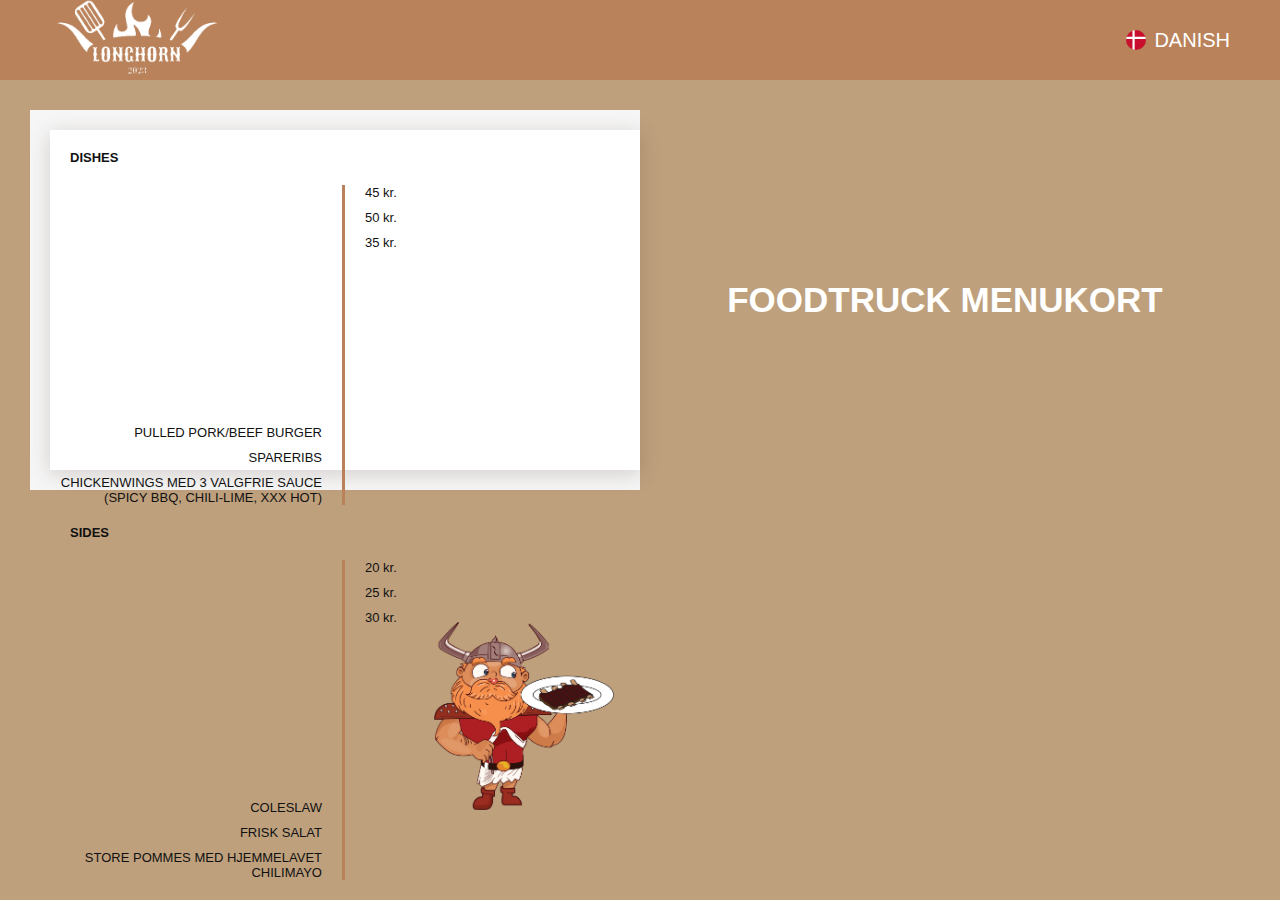
==== foodtruck.html @ 35df784f "first commit" ====
<!DOCTYPE html>
<html lang="en">

<head>
    <meta charset="UTF-8">
    <meta http-equiv="X-UA-Compatible" content="IE=edge">
    <meta name="viewport" content="width=device-width, initial-scale=1.0">
    <title>Document</title>
    <link rel="stylesheet" href="styles/style.css">
    <link rel="stylesheet" href="jquery.flipster.min.css">
</head>

<body>
    <header>
        <a href="index.html"><img class="logo" src="/img/logo.png" alt="logo"></a>
       
    
        <nav>
            <ul class="nav_links">
                <div class="lang-menu">
                    <div class="selected-lang">
                        <a class="dk">DANISH</a>
                    </div>
                </div>
                <!-- <svg class="dropdown_icon" viewBox="0 0 20 20">
                    <path fill="white"
                        d="M3.314,4.8h13.372c0.41,0,0.743-0.333,0.743-0.743c0-0.41-0.333-0.743-0.743-0.743H3.314
                        c-0.41,0-0.743,0.333-0.743,0.743C2.571,4.467,2.904,4.8,3.314,4.8z M16.686,15.2H3.314c-0.41,0-0.743,0.333-0.743,0.743
                        s0.333,0.743,0.743,0.743h13.372c0.41,0,0.743-0.333,0.743-0.743S17.096,15.2,16.686,15.2z M16.686,9.257H3.314
                        c-0.41,0-0.743,0.333-0.743,0.743s0.333,0.743,0.743,0.743h13.372c0.41,0,0.743-0.333,0.743-0.743S17.096,9.257,16.686,9.257z">
                    </path>
                </svg> -->
            </ul>
        </nav>
    </header>

<div class="program-container">
    <div class="lowerboxprogram">
        <div class="programlowleft">
            <div class="whitebox">
                <img class="vikingribs" src="/img/Viking m mad.png" alt="">
                <h2>DISHES</h2>
                <div class="tider">
                    <div class="tiderleft">
                        <p>PULLED PORK/BEEF BURGER</p>
                        <p>SPARERIBS</p>
                        <p>CHICKENWINGS MED 3 VALGFRIE SAUCE <br> (SPICY BBQ, CHILI-LIME, XXX HOT)</p>
                    </div>
                    <div class="tiderright">

                        <p>45 kr.</p>
                        <p>50 kr.</p>
                        <p>35 kr.</p>

                    </div>
                </div>
                <h2>SIDES</h2>
                <div class="tider">
                    <div class="tiderleft">
                        <p>COLESLAW</p>
                        <p>FRISK SALAT</p>
                        <p>STORE POMMES MED HJEMMELAVET CHILIMAYO</p>

                    </div>
                    <div class="tiderright">
                        <p>20 kr.</p>
                        <p>25 kr.</p>
                        <p>30 kr.</p>


                    </div>
                </div>
            </div>
        </div>
        <div class="programlowright">
            <h1>FOODTRUCK MENUKORT</h1>
        </div>
    </div>
</div>

</body>

</html>
---- styles/style.css ----
* {
  box-sizing: border-box;
  margin: 0;
  padding: 0;
}

body {
  width: 100%;
  font-family: "Trebuchet MS", Tahoma, sans-serif;
  color: #111111;
  background-color: #F6F6F6;
}

header {
  background-color: #BA825A;
  height: 80px;
  display: flex;
  justify-content: space-between;
  align-items: center;
  padding: 0 50px 0 50px;
}

.popup {
  position: relative;
  display: inline-block;
  cursor: pointer;
}

.popup .popuptext {
  visibility: hidden;
  width: 300px;
  height: 300px;
  background-color: #555;
  color: #fff;
  text-align: center;
  border-radius: 6px;
  padding: 8px 4px;
  position: absolute;
  z-index: 1;
  bottom: 105%;
  left: 27%;
  margin-left: -80px;
}

.popup .popuptext::after {
  content: "";
  position: absolute;
  top: 100%;
  left: 50%;
  margin-left: -5px;
  border-width: 5px;
  border-style: solid;
  border-color: #555 transparent transparent transparent;
}

.popup .show {
  visibility: visible;
  -webkit-animation: fadeIn 1s;
  animation: fadeIn 1s;
}

@-webkit-keyframes fadeIn {
  from {
    opacity: 0;
  }
  to {
    opacity: 1;
  }
}
@keyframes fadeIn {
  from {
    opacity: 0;
  }
  to {
    opacity: 1;
  }
}
.date {
  height: 40px;
}

li,
a,
button {
  font-family: "Trebuchet MS", Tahoma, sans-serif;
  font-weight: 500;
  color: #ffffff;
  font-size: 20px;
  text-decoration: none;
}

.dropdown_icon {
  width: 30px;
}

.logo {
  cursor: pointer;
}

.nav_links {
  list-style: none;
  height: 80px;
  display: flex;
  align-items: center;
  gap: 30px;
}

.nav_links_center {
  list-style: none;
  height: 80px;
  display: flex;
  align-items: center;
  gap: 30px;
}

.nav_links_center li {
  font-size: 10px;
}

.nav_links_center a {
  font-size: 15px;
}

.nav_links li {
  display: inline-block;
}

.language {
  display: flex;
}

.selected-lang {
  cursor: pointer;
  display: flex;
  justify-content: space-between;
  align-items: center;
  gap: 8px;
  color: #ffffff;
  font-size: 20px;
  font-weight: bold;
}

.selected-lang a:hover {
  color: #F6F6F6;
}

.selected-lang:before {
  content: "";
  display: block;
  width: 20px;
  height: 20px;
  background-image: url(/img/Flag_of_Denmark.svg);
  border-radius: 50px;
}

.hero {
  background-image: url(/img/bgHero.png);
  height: calc(100vh - 80px);
  background-position: center;
  background-size: cover;
  display: flex;
  justify-content: center;
  align-items: center;
}

.logo {
  height: 80px;
  position: relative;
}

.box1 {
  height: calc(100vh - 80px);
  width: 25%;
  display: flex;
  justify-content: center;
  align-items: flex-end;
}

.kidsque {
  position: relative;
  bottom: 0;
  width: 300px;
  padding-bottom: 50px;
  height: 100%;
}

.box2 {
  height: calc(100vh - 80px);
  width: 50%;
  display: flex;
  flex-direction: column;
  gap: 20px;
  align-items: center;
  justify-content: center;
}

.box2 h1 {
  color: transparent;
  -webkit-text-stroke: 2px #F6F6F6;
  font-size: 70px;
  text-align: center;
}

.tilmeld {
  width: 300px;
  height: 40px;
  background-color: transparent;
  color: #BEA07D;
  border-color: #BEA07D;
}

.program {
  width: 300px;
  height: 50px;
  background-color: #BA825A;
  color: #ffffff;
  border: none;
}

.box2 h2 {
  color: #BA825A;
  text-align: center;
}

.box3 {
  height: calc(100vh - 80px);
  width: 25%;
}

.site2 {
  height: 470px;
  width: 100%;
  background-color: #BA825A;
  background-image: url(/img/background2.png);
  background-repeat: repeat-x;
  background-size: 300px;
  overflow: hidden;
  display: flex;
  justify-content: center;
  align-items: center;
  padding: 10px;
  box-shadow: 5px 10px;
  min-height: 470px;
  background-attachment: fixed;
  background-position: center;
  background-repeat: no-repeat;
  background-size: cover;
}

.site2 .carousel {
  width: 300px;
  overflow: visible;
  margin: 0px auto 0;
  filter: drop-shadow(16px 16px 20px black);
}

.countdown {
  display: flex;
  height: 474px;
  background-color: #F6F6F6;
  align-items: center;
  justify-content: center;
  flex-direction: column;
}

.countdown h1 {
  color: #BA825A;
  padding-bottom: 20px;
  font-weight: bold;
}

.lauchtime {
  display: flex;
  gap: 30px;
  justify-content: center;
  width: 700px;
}

.lauchtime div {
  text-align: center;
}

.lauchtime div p {
  font-size: 70px;
  margin-bottom: 14px;
  text-align: center;
  color: transparent;
  -webkit-text-stroke: 2px #BA825A;
}

.dato {
  text-align: center;
  color: #BA825A;
}

.container-signup {
  background-color: #F6F6F6;
  height: calc(100vh - 80px);
  width: 100vw;
  display: flex;
  flex-direction: column;
}

.signuptext h1 {
  display: flex;
  padding: 75px 0 75px 0px;
  height: 20vh;
  align-items: center;
  font-size: 60px;
  font-weight: bold;
  justify-content: center;
}

.inner-container-signup {
  height: 80vh;
  display: flex;
  justify-content: center;
}

.inner-container-signup2 {
  display: flex;
  flex-direction: column;
  height: 100%;
}

.team-signup {
  background-color: #ffffff;
  width: 20%;
  margin: 0 50px 0 50px;
  border: 1px solid #707070;
  border-radius: 20px;
  padding: 40px 40px 40px 40px;
  height: 90%;
}

.team-signup h1 {
  font-size: 50px;
}

.team-signup h2 {
  font-size: 20px;
  margin: 0 0 30px 0;
}

.voluntary-signup {
  background-color: #ffffff;
  width: 20%;
  margin: 0 50px 0 50px;
  border: 1px solid #707070;
  border-radius: 20px;
  padding: 40px 40px 40px 40px;
  height: 90%;
}

.voluntary-signup h1 {
  font-size: 50px;
}

.voluntary-signup h2 {
  font-size: 20px;
  margin: 0 0 30px 0;
}

.judge-signup {
  background-color: #ffffff;
  width: 20%;
  margin: 0 50px 0 50px;
  border: 1px solid #707070;
  border-radius: 20px;
  padding: 40px 40px 40px 40px;
  height: 90%;
}

.judge-signup h1 {
  font-size: 50px;
}

.judge-signup h2 {
  font-size: 20px;
  margin: 0 0 30px 0;
}

.spacer {
  height: 200px;
}

.yes-section {
  display: flex;
  margin-bottom: 10px;
}

.yes-section p {
  display: flex;
  align-items: center;
}

.icon-tabler-circle-check {
  color: #BA825A;
  width: 30px;
  height: 30px;
}

.tilmelding-knap {
  color: #ffffff;
  width: 100%;
  height: 60px;
  background-color: #BA825A;
  border: none;
  border-radius: 5px;
}

.center-holder {
  display: flex;
  flex-direction: column;
  justify-content: center;
  height: 100%;
}

.container-teamsignup {
  background-color: #F6F6F6;
  height: calc(100vh - 80px);
  padding: 50px;
}

.inner-container-teamsignup {
  background-color: #ffffff;
  height: 100%;
  display: flex;
}

.left-side {
  width: 50%;
  padding: 50px;
  display: flex;
  flex-direction: column;
  justify-content: space-between;
}

.left-side h1 {
  font-size: 70px;
  height: 200px;
}

.formclass {
  display: block;
  justify-content: space-between;
}

input[type=text],
select,
textarea {
  width: 100%;
  padding: 12px;
  border: 1px solid #ccc;
  border-radius: 4px;
  box-sizing: border-box;
  margin-top: 6px;
  margin-bottom: 16px;
  resize: vertical;
}

input[type=file],
select,
textarea {
  width: 100%;
  padding: 12px;
  border: 1px solid #BA825A;
  border-radius: 4px;
  box-sizing: border-box;
  margin-top: 6px;
  margin-bottom: 16px;
}

input[type=radio],
select,
textarea {
  width: 100%;
  border: 1px solid #ccc;
  border-radius: 4px;
  box-sizing: border-box;
}

input[type=submit],
select,
textarea {
  width: 100%;
  padding: 12px;
  border: 1px solid #ccc;
  border-radius: 4px;
  box-sizing: border-box;
  margin-top: 6px;
  margin-bottom: 16px;
}

input[type=submit] {
  background-color: #BA825A;
  color: white;
  padding: 25px 20px;
  border: none;
  border-radius: 4px;
  cursor: pointer;
}

input[type=submit]:hover {
  background-color: #BEA07D;
}

.doubleform {
  display: flex;
  width: 100%;
}

.firstform {
  width: 50%;
}

.secondform {
  width: 50%;
}

.upload label {
  width: 100%;
}

.right-side {
  background-image: url(../img/teamimage.png);
  height: 100%;
  width: 50%;
  background-position: center;
  background-size: cover;
}

.radioform {
  display: flex;
  flex-direction: column;
  width: 100%;
  padding: 12px;
  border: 1px solid #ccc;
  border-radius: 4px;
  box-sizing: border-box;
  margin-top: 6px;
  margin-bottom: 16px;
  justify-content: center;
}

.radioform input {
  width: 20px;
  margin: 15px;
  justify-content: center;
}

.rowform {
  display: flex;
  flex-direction: row;
  align-items: center;
}

.rowform label {
  width: 70px;
}

.rowform input {
  align-items: center;
  justify-content: center;
}

#cb {
  accent-color: #BA825A;
}

.right-side2 {
  background-image: url(../img/volimg.png);
  height: 100%;
  width: 50%;
  background-position: center;
  background-size: cover;
}

.right-side3 {
  background-image: url(../img/judgeimg.jpg);
  height: 100%;
  width: 50%;
  background-position: center;
  background-size: cover;
}

.subscribe {
  display: flex;
  flex-direction: column;
  align-items: center;
  justify-content: center;
  background: #ffffff;
  width: 50%;
  height: 400px;
  box-shadow: 0 4px 20px rgba(73, 51, 35, 0.2);
}

.subscribe__title {
  font-weight: bold;
  font-size: 26px;
  margin-bottom: 18px;
}

.subscribe__copy {
  max-width: 450px;
  text-align: center;
  margin-bottom: 40px;
  line-height: 1.5;
}

.form {
  margin-bottom: 40px;
}

.under-container {
  display: flex;
}

.broll {
  display: flex;
  justify-content: center;
  align-items: center;
  text-align: center;
  height: 400px;
  width: 50%;
  background-color: rgba(73, 51, 35, 0.2);
  box-shadow: 0 4px 20px rgba(73, 51, 35, 0.3);
  position: relative;
  overflow: hidden;
  color: #ffffff;
}

.broll h1 {
  font-size: 40px;
  font-weight: bold;
}

.video-bg {
  height: 400px;
  min-width: 100%;
  min-height: 100%;
  -o-object-fit: cover;
     object-fit: cover;
  padding: 10px;
  position: absolute;
  z-index: -1;
}

.form__email {
  padding: 15px 20px;
  border-radius: 5px;
  border: 1px solid #CAD3DB;
  width: 431px;
  font-size: 15px;
  color: #0F121F;
}

.form__email:focus {
  outline: 1px solid #BA825A;
}

.form__button {
  background: #BA825A;
  padding: 10px;
  border: none;
  width: 244px;
  height: 53px;
  border-radius: 5px;
  font-size: 15px;
  font-weight: bold;
  color: white;
  box-shadow: 0 4px 20px rgba(73, 51, 35, 0.2);
}

.form__button:hover {
  box-shadow: 0 10px 20px rgba(73, 51, 35, 0.2);
}

.notice {
  width: 100%;
  display: flex;
  justify-content: center;
  align-items: center;
  gap: 10px;
}

.footer {
  background: #F6F6F6;
  padding: 30px 0px;
  text-align: center;
  height: 300px;
}

.footer .row {
  width: 100%;
  margin: 1% 0%;
  padding: 0.6% 0%;
  color: gray;
  font-size: 0.8em;
}

.footer .row a {
  text-decoration: none;
  color: gray;
  transition: 0.5s;
}

.footer .row a:hover {
  color: #111111;
}

.footer .row ul {
  width: 100%;
}

.footer .row ul li {
  display: inline-block;
  margin: 0px 30px;
}

.footer .row a i {
  font-size: 2em;
  margin: 0% 1%;
}

@media (max-width: 720px) {
  .footer {
    text-align: left;
    padding: 5%;
  }
  .footer .row ul li {
    display: block;
    margin: 10px 0px;
    text-align: left;
  }
  .footer .row a i {
    margin: 0% 3%;
  }
}
.program-container {
  background-color: #BEA07D;
  height: calc(100vh - 80px);
  padding: 30px 30px;
}

.topboxprogram {
  height: 100%;
  width: 100%;
  display: flex;
}

.lowerboxprogram {
  height: 50%;
  width: 100%;
  display: flex;
}

.programtopleft {
  background-image: url(/img/about1.png);
  width: 50%;
  background-position: center;
  background-size: cover;
  height: 100%;
  overflow: hidden;
  display: flex;
  justify-content: center;
  align-items: center;
}

.programtopleft h1 {
  text-align: center;
  color: #ffffff;
  font-size: 35px;
}

.programlowright h1 {
  text-align: center;
  color: #ffffff;
  font-size: 35px;
}

.programtopright {
  width: 50%;
  background-color: #F6F6F6;
  padding: 20px 20px 20px 0;
}

.programlowleft {
  width: 50%;
  background-color: #F6F6F6;
  padding: 20px 0 20px 20px;
}

.programlowright {
  background-image: url(/img/about2.png);
  width: 50%;
  background-position: center;
  background-size: cover;
  -o-object-fit: cover;
     object-fit: cover;
  min-width: 50%;
  min-height: 100%;
  position: relative;
  display: flex;
  justify-content: center;
  align-items: center;
}

.whitebox {
  background-color: #ffffff;
  width: 100%;
  height: 100%;
  box-shadow: 0 4px 20px rgba(73, 51, 35, 0.2);
}

.tider {
  display: flex;
  justify-content: center;
  padding-top: 20px;
  height: 100%;
}

.spacebetween {
  display: flex;
  justify-content: space-evenly;
  flex-direction: column;
  height: 90%;
}

.whitebox h1 {
  padding-top: 10px;
  font-size: 20px;
  text-align: center;
}

.whitebox h2 {
  font-size: 13px;
  padding-left: 20px;
  padding-top: 20px;
}

.tiderleft {
  width: 50%;
  height: 100%;
  border-right: solid 3px #BA825A;
  display: flex;
  flex-direction: column;
  justify-content: end;
  padding-right: 20px;
  text-align: end;
}

.tiderright {
  width: 50%;
  height: 100%;
  display: flex;
  justify-content: start;
  padding-left: 20px;
  flex-direction: column;
  gap: 10px;
}

.tiderleft, .tiderright p {
  font-size: 13px;
  gap: 10px;
}

.vikingribs {
  width: 180px;
  position: absolute;
  bottom: 10%;
  right: 52%;
}

.vikingbil {
  width: 250px;
  position: absolute;
  bottom: 45%;
  left: 3%;
}

.headercenter {
  font-size: 15px;
}

.comb {
  display: flex;
  justify-content: space-between;
  text-align: end;
}

.mostright {
  display: flex;
  justify-content: end;
  text-align: end;
}/*# sourceMappingURL=style.css.map */
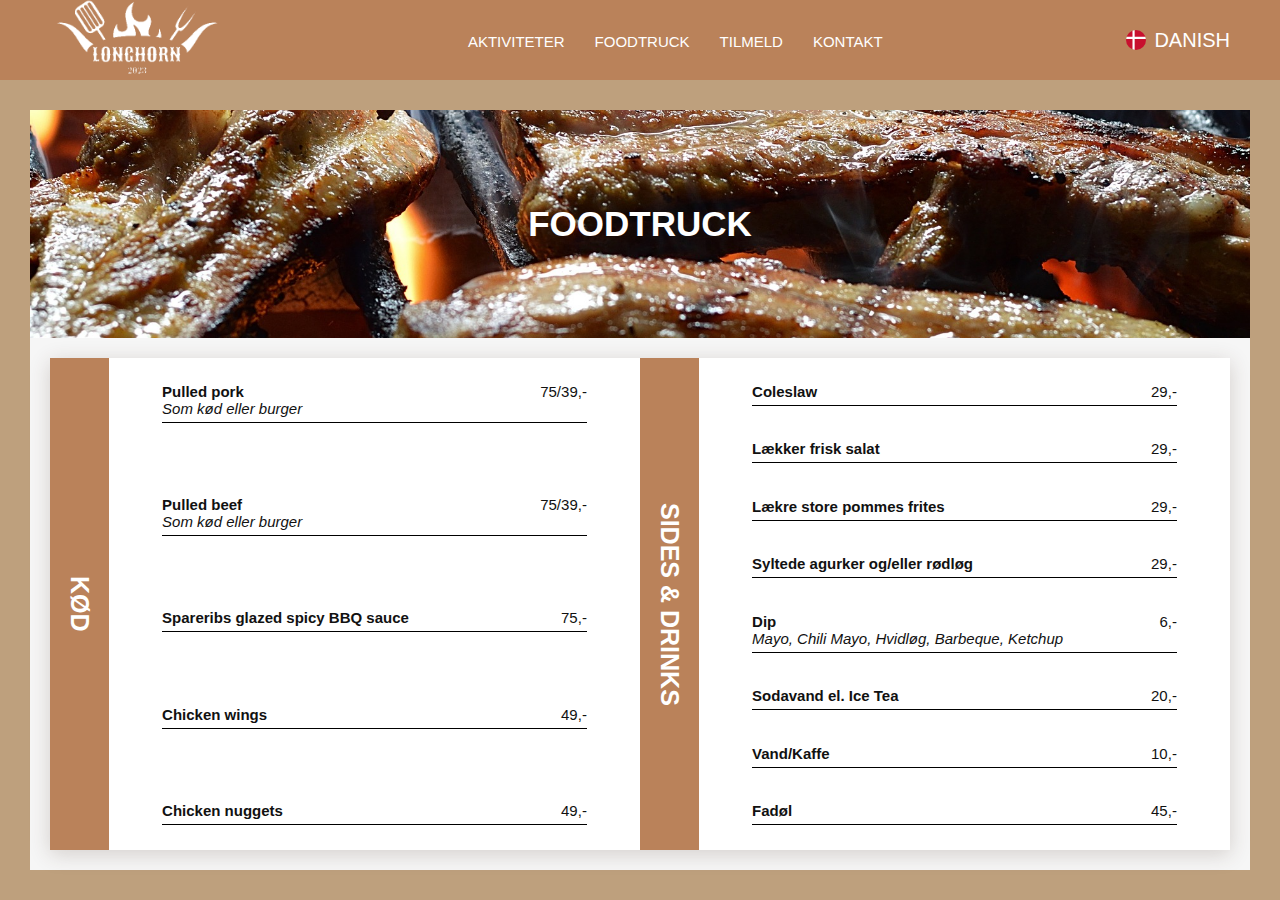
==== commit ac1c0776: "fixede noget mere plus foodtruck lavet" ====
--- a/foodtruck.html
+++ b/foodtruck.html
@@ -13,69 +13,156 @@
 <body>
     <header>
         <a href="index.html"><img class="logo" src="/img/logo.png" alt="logo"></a>
-       
-    
+        
+        <ul class="nav_links">
+            <li> <a class="headercenter" href="program.html">AKTIVITETER</a> </li>
+            <li> <a class="headercenter" href="foodtruck.html">FOODTRUCK</a> </li>
+            <li> <a class="headercenter" href="signup.html">TILMELD</a> </li>
+            <li> <a class="headercenter" href="kontakt.html">KONTAKT</a> </li>
+        </ul>
         <nav>
             <ul class="nav_links">
+
+
                 <div class="lang-menu">
                     <div class="selected-lang">
                         <a class="dk">DANISH</a>
                     </div>
                 </div>
-                <!-- <svg class="dropdown_icon" viewBox="0 0 20 20">
-                    <path fill="white"
-                        d="M3.314,4.8h13.372c0.41,0,0.743-0.333,0.743-0.743c0-0.41-0.333-0.743-0.743-0.743H3.314
-                        c-0.41,0-0.743,0.333-0.743,0.743C2.571,4.467,2.904,4.8,3.314,4.8z M16.686,15.2H3.314c-0.41,0-0.743,0.333-0.743,0.743
-                        s0.333,0.743,0.743,0.743h13.372c0.41,0,0.743-0.333,0.743-0.743S17.096,15.2,16.686,15.2z M16.686,9.257H3.314
-                        c-0.41,0-0.743,0.333-0.743,0.743s0.333,0.743,0.743,0.743h13.372c0.41,0,0.743-0.333,0.743-0.743S17.096,9.257,16.686,9.257z">
-                    </path>
-                </svg> -->
             </ul>
         </nav>
     </header>
 
 <div class="program-container">
-    <div class="lowerboxprogram">
-        <div class="programlowleft">
+    <div class="topboxprogram">
+        <div class="programtopleft2">
+            <h1>FOODTRUCK</h1>
+           <!--  <img class="vikingbil" src="/img/Viking m bil.png" alt=""> -->
+        </div>
+        <div class="programtopright">
             <div class="whitebox">
-                <img class="vikingribs" src="/img/Viking m mad.png" alt="">
-                <h2>DISHES</h2>
+<!--                 <h1>PROGRAM 2023</h1> -->
+                <h2>KØD</h2>
+
+                <div class="tider">
+                    <div class="spacebetween">
+                        <div class="comb2">
+                            <div class="mostleft">
+                                <p style="font-weight: bold;">Pulled pork </p> 
+                                <span class="italic" style="font-style: italic;">Som kød eller burger</span>
+                            </div>
+                            <div class="mostright">
+                                <p>75/39,-
+                                </p>
+                            </div>
+                        </div>
+                        <div class="comb2">
+                            <div class="mostleft">
+                                <p style="font-weight: bold;">Pulled beef </p> 
+                                <span class="italic" style="font-style: italic;">Som kød eller burger</span>
+                            </div>
+                            <div class="mostright">
+                                <p>75/39,-
+                                </p>
+                            </div>
+                        </div>
+                        <div class="comb2">
+                            <p style="font-weight: bold;">Spareribs glazed spicy BBQ sauce</p>
+                            <p>75,-</p>
+                        </div>
+                        <div class="comb">
+                            <p style="font-weight: bold;">Chicken wings</p>
+                            <p>49,-</p>
+                        </div>
+                        <div class="comb">
+                            <p style="font-weight: bold;">Chicken nuggets</p>
+                            <p>49,-</p>
+                        </div>
+                    </div>
+                </div>
+                <h2>SIDES & DRINKS</h2>
+
+                <div class="tider">
+                    <div class="spacebetween">
+                        <div class="comb">
+                            <div class="mostleft">
+                                <p style="font-weight: bold;">Coleslaw</p> 
+                            </div>
+                            <div class="mostright">
+                                <p>29,-</p>
+                            </div>
+                        </div>
+                        <div class="comb">
+                            <p style="font-weight: bold;">Lækker frisk salat</p>
+                            <p>29,-</p>
+                        </div>
+                        <div class="comb">
+                            <p style="font-weight: bold;">Lækre store pommes frites</p>
+                            <p>29,-</p>
+                        </div>
+                        <div class="comb">
+                            <p style="font-weight: bold;">Syltede agurker og/eller rødløg</p>
+                            <p>29,-</p>
+                        </div>
+                        <div class="comb2">
+                            <div class="mostleft">
+                                <p style="font-weight: bold;">Dip </p> 
+                                <span class="italic" style="font-style: italic;">Mayo, Chili Mayo, Hvidløg, Barbeque, Ketchup</span>
+                            </div>
+                            <div class="mostright">
+                                <p>6,-
+                                </p>
+                            </div>
+                        </div>
+                        <div class="comb">
+                            <p style="font-weight: bold;">Sodavand el. Ice Tea</p>
+                            <p>20,-</p>
+                        </div>
+                        <div class="comb">
+                            <p style="font-weight: bold;">Vand/Kaffe</p>
+                            <p>10,-</p>
+                        </div>
+                        <div class="comb">
+                            <p style="font-weight: bold;">Fadøl</p>
+                            <p>45,-</p>
+                        </div>
+                    </div>
+                </div>
+
+                <!-- <div class="tider">
+                    <div class="tiderleft">
+                        <p>10:00</p>
+                        <p>10:00 - 21:30</p>
+                        <p>10:00 - 17:00</p>
+                        <p>13:30</p>
+                    </div>
+                    <div class="tiderright">
+        
+                        <p>Pladsen åbner</p>
+                        <p>Foodtruck</p>
+                        <p>Ridning <br> Rodeo <br> Hoppeborg <br> Tombola <br> Bål med snobrød <br> Udstilling af Amerikanske biler</p>
+                        
+                    </div>
+                </div>
                 <div class="tider">
                     <div class="tiderleft">
-                        <p>PULLED PORK/BEEF BURGER</p>
-                        <p>SPARERIBS</p>
-                        <p>CHICKENWINGS MED 3 VALGFRIE SAUCE <br> (SPICY BBQ, CHILI-LIME, XXX HOT)</p>
+                        <p>10:00 - 15:00</p>
+                        <p>15:00 - 16:00</p>
+                        <p>16:00</p>
+ 
                     </div>
                     <div class="tiderright">
-
-                        <p>45 kr.</p>
-                        <p>50 kr.</p>
-                        <p>35 kr.</p>
-
-                    </div>
-                </div>
-                <h2>SIDES</h2>
-                <div class="tider">
-                    <div class="tiderleft">
-                        <p>COLESLAW</p>
-                        <p>FRISK SALAT</p>
-                        <p>STORE POMMES MED HJEMMELAVET CHILIMAYO</p>
-
-                    </div>
-                    <div class="tiderright">
-                        <p>20 kr.</p>
-                        <p>25 kr.</p>
-                        <p>30 kr.</p>
-
-
+                        <p>RIDNING, RODEO</p>
+                        <p>KIDS-QUE</p>
+                        <p>PRÆMIEOVERRÆKKELSE</p>
+ -->
+                        
                     </div>
                 </div>
             </div>
         </div>
-        <div class="programlowright">
-            <h1>FOODTRUCK MENUKORT</h1>
-        </div>
     </div>
+
 </div>
 
 </body>
--- a/styles/style.css
+++ b/styles/style.css
@@ -273,7 +273,14 @@
   display: flex;
   gap: 30px;
   justify-content: center;
-  width: 700px;
+  width: auto;
+  border: #BA825A 2px;
+  border-style: double;
+  padding: 5px 5px;
+}
+
+.samler {
+  display: flex;
 }
 
 .lauchtime div {
@@ -430,19 +437,21 @@
 
 .left-side {
   width: 50%;
-  padding: 50px;
-  display: flex;
-  flex-direction: column;
+  padding: 0px 50px 0px;
+  display: flex;
+  flex-direction: column;
+  height: 100%;
   justify-content: space-between;
 }
 
 .left-side h1 {
-  font-size: 70px;
-  height: 200px;
+  padding-top: 10px;
+  font-size: 40px;
 }
 
 .formclass {
-  display: block;
+  display: flex;
+  flex-direction: column;
   justify-content: space-between;
 }
 
@@ -450,12 +459,12 @@
 select,
 textarea {
   width: 100%;
-  padding: 12px;
+  padding: 2px;
   border: 1px solid #ccc;
   border-radius: 4px;
   box-sizing: border-box;
   margin-top: 6px;
-  margin-bottom: 16px;
+  margin-bottom: 10px;
   resize: vertical;
 }
 
@@ -463,12 +472,12 @@
 select,
 textarea {
   width: 100%;
-  padding: 12px;
+  padding: 2px;
   border: 1px solid #BA825A;
   border-radius: 4px;
   box-sizing: border-box;
-  margin-top: 6px;
-  margin-bottom: 16px;
+  margin-top: 2px;
+  margin-bottom: 10px;
 }
 
 input[type=radio],
@@ -484,62 +493,63 @@
 select,
 textarea {
   width: 100%;
-  padding: 12px;
+  padding: 2px;
+  border: 1px solid #ccc;
+  border-radius: 4px;
+  box-sizing: border-box;
+  margin-top: 2px;
+  margin-bottom: 10px;
+}
+
+input[type=submit] {
+  background-color: #BA825A;
+  color: white;
+  padding: 15px 10px;
+  border: none;
+  border-radius: 4px;
+  cursor: pointer;
+}
+
+input[type=submit]:hover {
+  background-color: rgba(73, 51, 35, 0.9);
+  -webkit-transition: 0.5s;
+}
+
+.doubleform {
+  display: flex;
+  width: 100%;
+}
+
+.firstform {
+  width: 50%;
+}
+
+.secondform {
+  width: 50%;
+}
+
+.upload label {
+  width: 100%;
+}
+
+.right-side {
+  background-image: url(../img/teamimage.png);
+  height: 100%;
+  width: 50%;
+  background-position: center;
+  background-size: cover;
+}
+
+.radioform {
+  display: flex;
+  flex-direction: column;
+  width: 100%;
+  padding: 2px;
   border: 1px solid #ccc;
   border-radius: 4px;
   box-sizing: border-box;
   margin-top: 6px;
-  margin-bottom: 16px;
-}
-
-input[type=submit] {
-  background-color: #BA825A;
-  color: white;
-  padding: 25px 20px;
-  border: none;
-  border-radius: 4px;
-  cursor: pointer;
-}
-
-input[type=submit]:hover {
-  background-color: #BEA07D;
-}
-
-.doubleform {
-  display: flex;
-  width: 100%;
-}
-
-.firstform {
-  width: 50%;
-}
-
-.secondform {
-  width: 50%;
-}
-
-.upload label {
-  width: 100%;
-}
-
-.right-side {
-  background-image: url(../img/teamimage.png);
-  height: 100%;
-  width: 50%;
-  background-position: center;
-  background-size: cover;
-}
-
-.radioform {
-  display: flex;
-  flex-direction: column;
-  width: 100%;
-  padding: 12px;
-  border: 1px solid #ccc;
-  border-radius: 4px;
-  box-sizing: border-box;
-  margin-top: 6px;
-  margin-bottom: 16px;
+  margin-bottom: 10px;
   justify-content: center;
 }
 
@@ -746,7 +756,6 @@
 .topboxprogram {
   height: 100%;
   width: 100%;
-  display: flex;
 }
 
 .lowerboxprogram {
@@ -756,33 +765,52 @@
 }
 
 .programtopleft {
-  background-image: url(/img/about1.png);
-  width: 50%;
+  background-image: url(/img/fire-g607f52d91_1920.jpg);
+  width: 100%;
   background-position: center;
   background-size: cover;
-  height: 100%;
+  height: 30%;
   overflow: hidden;
   display: flex;
   justify-content: center;
   align-items: center;
 }
 
-.programtopleft h1 {
+.programtopleft2 {
+  background-image: url(/img/meat-g5a2322739_1920.jpg);
+  width: 100%;
+  background-position: center;
+  background-size: cover;
+  height: 30%;
+  overflow: hidden;
+  display: flex;
+  justify-content: center;
+  align-items: center;
+}
+
+.programtopleft2 h1 {
   text-align: center;
   color: #ffffff;
   font-size: 35px;
 }
 
-.programlowright h1 {
+.programtopleft h1 {
   text-align: center;
   color: #ffffff;
   font-size: 35px;
 }
 
+.programlowright h1 {
+  text-align: center;
+  color: #ffffff;
+  font-size: 35px;
+}
+
 .programtopright {
-  width: 50%;
+  width: 100%;
   background-color: #F6F6F6;
-  padding: 20px 20px 20px 0;
+  padding: 20px 20px 20px 20px;
+  height: 70%;
 }
 
 .programlowleft {
@@ -792,7 +820,7 @@
 }
 
 .programlowright {
-  background-image: url(/img/about2.png);
+  background-image: url(/img/car-g225400c13_1920.jpg);
   width: 50%;
   background-position: center;
   background-size: cover;
@@ -811,20 +839,25 @@
   width: 100%;
   height: 100%;
   box-shadow: 0 4px 20px rgba(73, 51, 35, 0.2);
+  display: flex;
 }
 
 .tider {
   display: flex;
   justify-content: center;
-  padding-top: 20px;
-  height: 100%;
+  height: 100%;
+  font-size: 15px;
+  justify-items: center;
+  align-items: center;
+  width: 45%;
 }
 
 .spacebetween {
   display: flex;
-  justify-content: space-evenly;
+  justify-content: space-between;
   flex-direction: column;
   height: 90%;
+  width: 80%;
 }
 
 .whitebox h1 {
@@ -834,9 +867,17 @@
 }
 
 .whitebox h2 {
-  font-size: 13px;
-  padding-left: 20px;
-  padding-top: 20px;
+  font-size: 25px;
+  -ms-writing-mode: tb-rl;
+      writing-mode: vertical-rl;
+  text-align: center;
+  width: 5%;
+  display: flex;
+  justify-content: center;
+  align-items: center;
+  justify-items: center;
+  background-color: #BA825A;
+  color: #ffffff;
 }
 
 .tiderleft {
@@ -887,10 +928,27 @@
   display: flex;
   justify-content: space-between;
   text-align: end;
+  border-bottom: 1px solid black;
+  padding: 0 0 5px 0;
+}
+
+.comb2 {
+  display: flex;
+  justify-content: space-between;
+  border-bottom: 1px solid black;
+  padding: 0 0 5px 0;
 }
 
 .mostright {
   display: flex;
   justify-content: end;
   text-align: end;
+}
+
+.fronttekst {
+  width: 900px;
+}
+
+.vikingmik {
+  width: 100px;
 }/*# sourceMappingURL=style.css.map */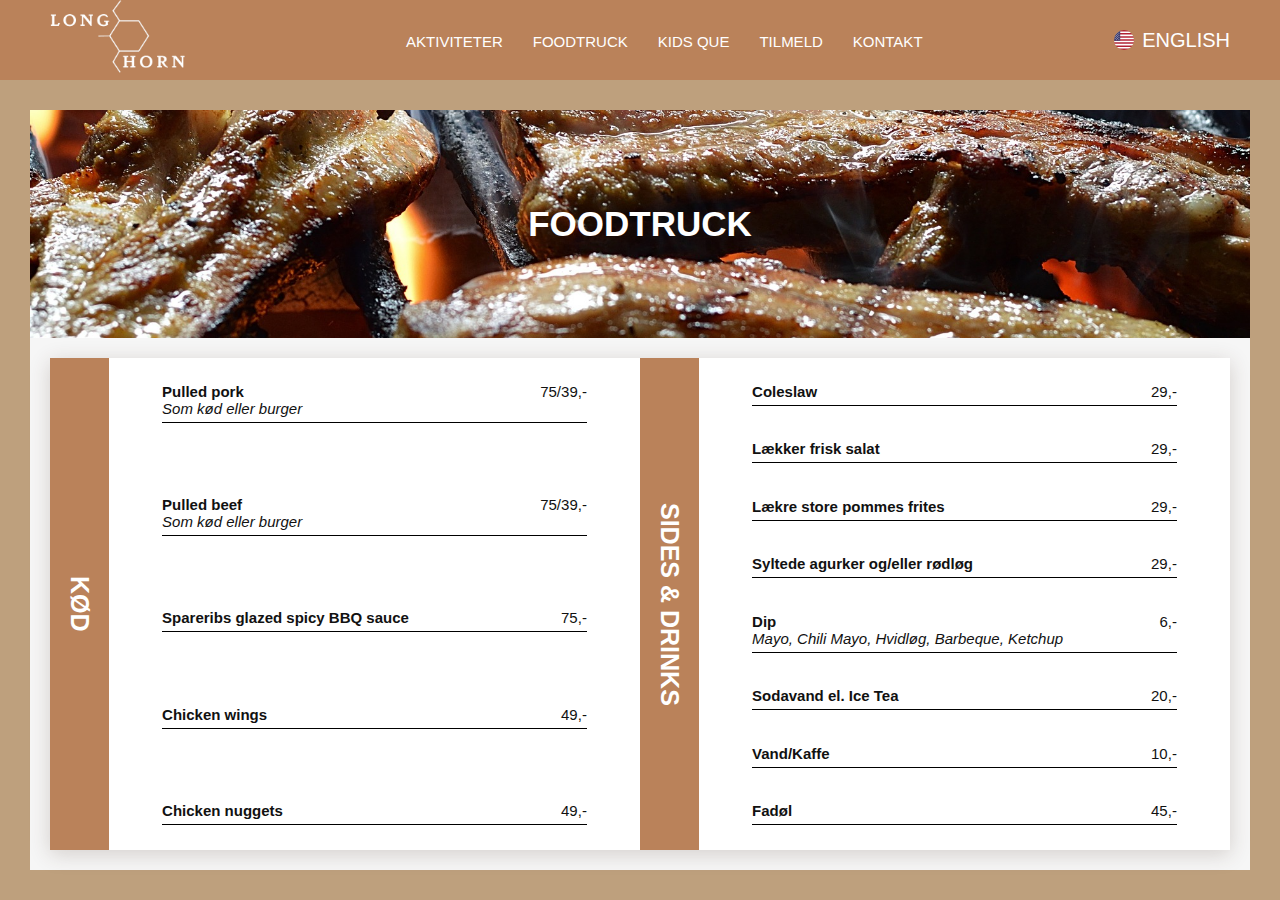
==== commit 3e52c4b7: "2 sidste justering" ====
--- a/foodtruck.html
+++ b/foodtruck.html
@@ -12,11 +12,12 @@
 
 <body>
     <header>
-        <a href="index.html"><img class="logo" src="/img/logo.png" alt="logo"></a>
-        
+        <a href="index.html"><img class="logo" src="/img/logony.png" alt="logo"></a>
+
         <ul class="nav_links">
             <li> <a class="headercenter" href="program.html">AKTIVITETER</a> </li>
             <li> <a class="headercenter" href="foodtruck.html">FOODTRUCK</a> </li>
+            <li> <a class="headercenter" href="kidsque.html">KIDS QUE</a> </li>
             <li> <a class="headercenter" href="signup.html">TILMELD</a> </li>
             <li> <a class="headercenter" href="kontakt.html">KONTAKT</a> </li>
         </ul>
@@ -26,7 +27,7 @@
 
                 <div class="lang-menu">
                     <div class="selected-lang">
-                        <a class="dk">DANISH</a>
+                        <a class="dk">ENGLISH</a>
                     </div>
                 </div>
             </ul>
--- a/styles/style.css
+++ b/styles/style.css
@@ -95,6 +95,8 @@
 
 .logo {
   cursor: pointer;
+  display: flex;
+  justify-content: center;
 }
 
 .nav_links {
@@ -147,9 +149,11 @@
 .selected-lang:before {
   content: "";
   display: block;
+  background-position: center;
+  background-size: cover;
   width: 20px;
   height: 20px;
-  background-image: url(/img/Flag_of_Denmark.svg);
+  background-image: url(/img/usa.svg);
   border-radius: 50px;
 }
 
@@ -166,6 +170,9 @@
 .logo {
   height: 80px;
   position: relative;
+  display: flex;
+  justify-content: center;
+  align-items: center;
 }
 
 .box1 {
@@ -597,8 +604,8 @@
 .subscribe {
   display: flex;
   flex-direction: column;
-  align-items: center;
-  justify-content: center;
+  padding: 50px 0;
+  align-items: center;
   background: #ffffff;
   width: 50%;
   height: 400px;
@@ -609,6 +616,7 @@
   font-weight: bold;
   font-size: 26px;
   margin-bottom: 18px;
+  text-align: start;
 }
 
 .subscribe__copy {
@@ -616,10 +624,11 @@
   text-align: center;
   margin-bottom: 40px;
   line-height: 1.5;
+  padding-top: 20px;
 }
 
 .form {
-  margin-bottom: 40px;
+  margin-bottom: 20px;
 }
 
 .under-container {
@@ -951,4 +960,77 @@
 
 .vikingmik {
   width: 100px;
+}
+
+.partners {
+  height: 50vh;
+  background-color: #ffffff;
+  padding: 10px 100px;
+}
+
+.partners h1 {
+  text-align: center;
+  margin: 30px;
+  font-size: 30px;
+  color: #111111;
+}
+
+.partnerboxes {
+  display: flex;
+  justify-content: space-between;
+}
+
+.sponsimg {
+  width: 200px;
+  height: 200px;
+}
+
+.container-contact {
+  background-image: url(/img/contact.png);
+  padding: 20px;
+  height: calc(100vh - 80px);
+  display: flex;
+  flex-direction: column;
+  justify-content: space-evenly;
+  width: 100%;
+  align-items: center;
+}
+
+.kontaktfont {
+  font-size: 50px;
+  text-align: center;
+  color: #BA825A;
+}
+
+.kidscontainer {
+  background-color: #F6F6F6;
+  height: calc(100vh - 80px);
+  display: flex;
+  padding: 30px;
+}
+
+.leftsidekids {
+  width: 50%;
+  justify-content: center;
+  display: flex;
+  align-items: center;
+}
+
+.leftsidekids img {
+  width: 400px;
+  height: 400px;
+}
+
+.rightsidekids {
+  background-color: #ffffff;
+  width: 50%;
+  display: flex;
+  padding: 20px;
+  flex-direction: column;
+  justify-content: space-between;
+  filter: drop-shadow(16px 16px 20px rgba(1, 1, 1, 0.6));
+}
+
+.rightsidekids {
+  text-align: center;
 }/*# sourceMappingURL=style.css.map */